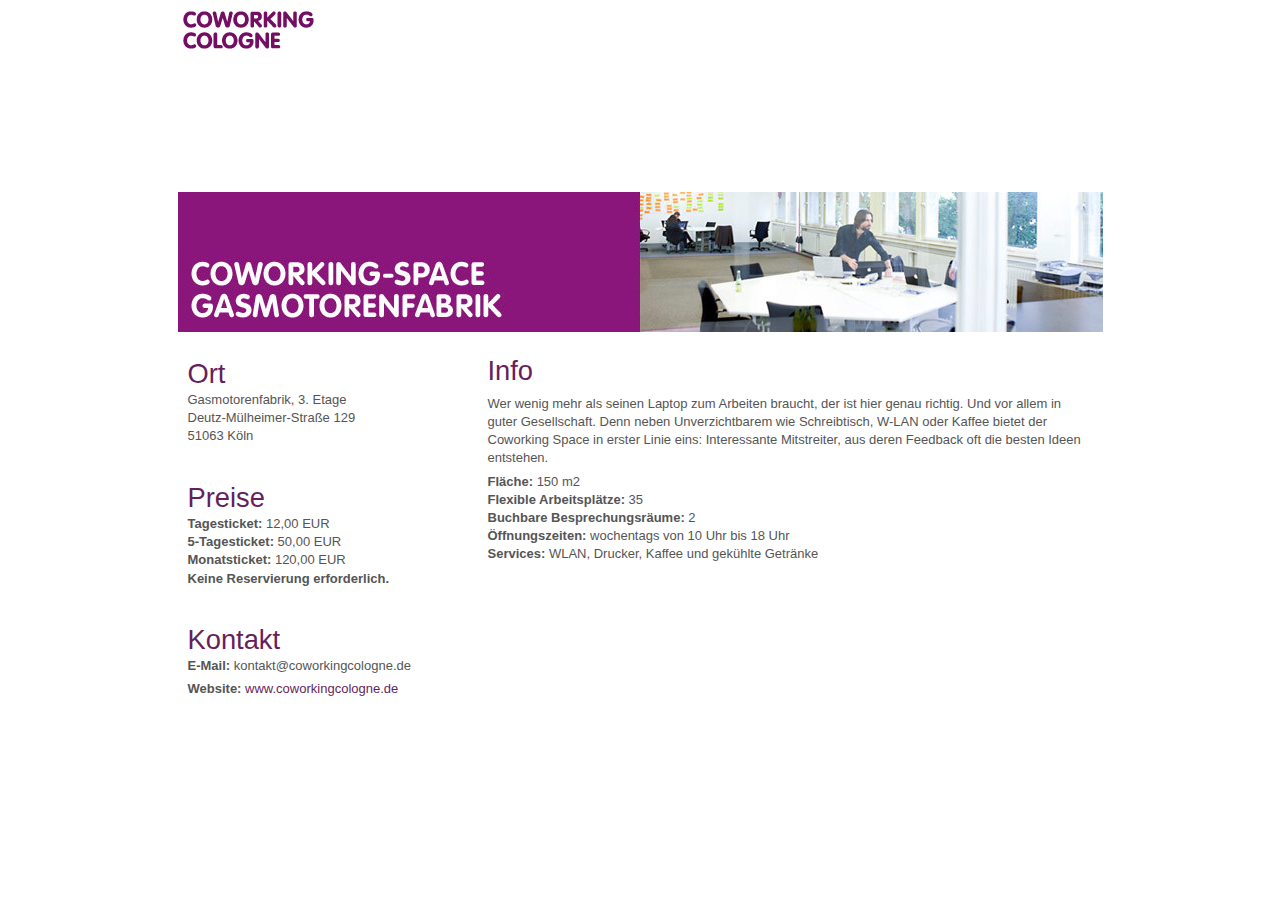
==== index.html @ 41ccdc4e "initial commit" ====
<!DOCTYPE html PUBLIC "-//W3C//DTD XHTML 1.0 Strict//EN" "http://www.w3.org/TR/xhtml1/DTD/xhtml1-strict.dtd">
<!-- saved from url=(0033)http://cowoco.heroku.com/spaces/3 -->
<html xmlns="http://www.w3.org/1999/xhtml" xml:lang="en" lang="en"><head><meta http-equiv="Content-Type" content="text/html; charset=UTF-8">
<script type="text/javascript"> 
//<![CDATA[
var notifierJsScheme = (("https:" == document.location.protocol) ? "https://" : "http://");
document.write(unescape("%3Cscript src='" + notifierJsScheme + "hoptoadapp.com/javascripts/notifier.js' type='text/javascript'%3E%3C/script%3E"));
//]]>
</script><script src="./Coworking Cologne_files/notifier.js" type="text/javascript"></script> 

<script type="text/javascript">
  Hoptoad.setKey('af58baa5f67f6d8120d88ee6abee8207');
  Hoptoad.setHost('hoptoadapp.com');
  Hoptoad.setEnvironment('production');
    Hoptoad.setErrorDefaults({
      url: "http://cowoco.heroku.com/spaces/3",
      component: "spaces",
      action: "show"
  });
</script>

	
	
	<title>Coworking Cologne</title>
	<link href="./Coworking Cologne_files/all.css" media="screen" rel="stylesheet" type="text/css">
<link href="./Coworking Cologne_files/coworking.css" media="screen" rel="stylesheet" type="text/css">
<link href="./Coworking Cologne_files/jquery-ui-1.8.13.custom.css" media="screen" rel="stylesheet" type="text/css">
<link href="./Coworking Cologne_files/jquery-ui-timepicker.css" media="screen" rel="stylesheet" type="text/css">
	<script src="./Coworking Cologne_files/jquery.min.js" type="text/javascript"></script>
  <script src="./Coworking Cologne_files/application.js" type="text/javascript"></script>
<script src="./Coworking Cologne_files/rails.js" type="text/javascript"></script>
  <meta name="csrf-param" content="authenticity_token">
<meta name="csrf-token" content="QKUw3+I+wUj3rTlMEPP+OzEPgztOsOxp4kJiRDCOV9s=">
  
</head>

<body>
  <div id="overall">
		<div id="header">
			<h1><img src="./Coworking Cologne_files/coworking_cologne.png" alt="Coworking Cologne" width="131" height="38"></h1>
			
			
						
			<div class="outermenu left">
			  <div class="outermenu right">
  			  <ul id="menu">
    				<li><a href="http://coworkingcologne.de/">Blog</a></li>
    				<li><a href="http://cowoco.heroku.com/spaces">Spaces</a></li>
    				<li><a href="http://cowoco.heroku.com/about">About</a></li>
    				<li class="last"><a href="http://cowoco.heroku.com/contact">Contact</a></li>
    				<br style="clear: both;">
    			</ul>
			  </div>
			</div>
		</div>


    <div id="contents">
   
      <div class="bckgrnd outer top"><div class="bckgrnd outer bottom">
<div id="contents" class="bckgrnd">
  <div class="content head"> 
    <img alt="Coworking-Space Gasmotorenfabrik" src="./Coworking Cologne_files/gmf_detail_header_neuer.jpg">		
  </div>
	<div class="sidebar left">
	  
	  <div class="teaserbox left">
			<h2>Ort</h2>
			<p>
			  </p><p>Gasmotorenfabrik, 3. Etage<br> Deutz-Mülheimer-Straße 129<br> 51063 Köln</p>
			<p></p>
			<br style="clear: both;">
		</div>
	  
	  
	  <div class="teaserbox left">
			<h2>Preise</h2>
			<p>
			  </p><ul>
<li><strong>Tagesticket:</strong> 12,00 EUR</li>
<li><strong>5-Tagesticket:</strong> 50,00 EUR</li>
<li><strong>Monatsticket:</strong> 120,00 EUR</li>
<li><strong>Keine Reservierung erforderlich.</strong></li>
</ul>
			<p></p>
			<br style="clear: both;">
		</div>
		
	  <div class="teaserbox left">
			<h2>Kontakt</h2>
			<p>
			  </p><p><strong>E-Mail:</strong> kontakt@coworkingcologne.de</p>
<p><strong>Website:</strong> <a href="http://www.coworkingcologne.de/">www.coworkingcologne.de</a></p>
			<p></p>
			<br style="clear: both;">
		</div>
			  
	  
	</div>
	
	
	
	
	<div id="maincontent">
	  <div class="teaserbox main">
	    <h2>Info</h2>
      <p>Wer wenig mehr als seinen Laptop zum Arbeiten braucht, der ist hier genau richtig. Und vor allem in guter Gesellschaft. Denn neben Unverzichtbarem wie Schreibtisch, W-LAN oder Kaffee bietet der Coworking Space in erster Linie eins: Interessante Mitstreiter, aus deren Feedback oft die besten Ideen entstehen.</p>
<ul>
<li><strong>Fläche:</strong> 150 m2</li>
<li><strong>Flexible Arbeitsplätze:</strong> 35</li>
<li><strong>Buchbare Besprechungsräume:</strong> 2</li>
<li><strong>Öffnungszeiten:</strong> wochentags von 10 Uhr bis 18 Uhr</li>
<li><strong>Services:</strong> WLAN, Drucker, Kaffee und gekühlte Getränke</li>
</ul>
    </div>
	</div>
	
	<br style="clear: both;">
</div>
</div></div> 
    
    </div>
    
    <div id="footer">
		</div>
	</div>



</body><link rel="stylesheet" type="text/css" href="data:text/css,"></html>
---- Coworking Cologne_files/all.css ----
<!DOCTYPE html>
<html>
<head>
  <title>The page you were looking for doesn't exist (404)</title>
  <style type="text/css">
    body { background-color: #fff; color: #666; text-align: center; font-family: arial, sans-serif; }
    div.dialog {
      width: 25em;
      padding: 0 4em;
      margin: 4em auto 0 auto;
      border: 1px solid #ccc;
      border-right-color: #999;
      border-bottom-color: #999;
    }
    h1 { font-size: 100%; color: #f00; line-height: 1.5em; }
  </style>
</head>

<body>
  <!-- This file lives in public/404.html -->
  <div class="dialog">
    <h1>The page you were looking for doesn't exist.</h1>
    <p>You may have mistyped the address or the page may have moved.</p>
  </div>
</body>
</html>
---- Coworking Cologne_files/coworking.css ----
body {
	font-family: Helvetica, sans-serif;
	background: url('/images/background.png') no-repeat fixed 100% 0%;
	color: #555;
}
#contents {
	font-size:13px
}

h1, h2, h3, #menu {
  font-family: 'VAG Rounded W01 Light', Helvetica, sans-serif;
}

#overall {
	width: 925px;
	margin: 10px auto;
}

#header img {
	margin-bottom: 10px;
	margin-left: 5px;
}

#header p.lead {
	margin-left: 5px;
	color: #55194a;
	font-size: 1.5em;
	width: 462px;
	font-weight: 200;
}

div.outermenu.left {
	margin-top: 65px;
	background: url('/images/menu_bg_left.png') no-repeat left;
	width: 925px;
	padding: 0 5px 0 0;
	margin-left: -2px;
}

div.outermenu.right {
	margin-top: 65px;
	background: url('/images/menu_bg_right.png') no-repeat right;
	width: 925px;
	padding: 0 0 0 5px;
}

ul#menu {
	background: url('/images/menu_bg_repeat.png') repeat-x;
	height: 41px;
	padding: 0 5px;
	width: 910px;
	margin-top: 0;
}

ul.contentmenu {
	background: #671e5d;
	height: 28px;
	padding: 0;
	width: 100%;
	font-size: 0.9em !important;
	margin-top: 0;
}

ul#menu li, ul.contentmenu li {
  font-family: 'VAG Rounded W01 Bold', Helvetica, sans-serif;
	display: inline;
	list-style-type: none;
	margin-right: 10px;
	float: left;
	position: relative;
}

ul#menu li.last {
	float: right;
	margin-right: 0;
}

ul#menu li a, ul.contentmenu li a {
	text-transform: uppercase;
	text-decoration: none !important;
	color: #fff !important;
	display: block;
	padding: 10px 12px 9px;
}

ul.contentmenu li a {
	padding: 6px 12px 5px;
}

ul#menu li span {
	display: block;
	position: absolute;
	top: 0;
	width: 100%;
	height: 37px;
}

ul#menu li span:hover {
	cursor: pointer;
}

ul#menu li a:hover, ul#menu li a.subhover, ul.contentmenu li a:hover {
	background-color: #55194a;
}

ul#menu ul {
	display: none;
	list-style: none;
    position: absolute;
    left: 0;
    top: 37px;
    background-color: #55194a;
    margin: 0;
    float: left;
    width: 195px;
	padding: 7px 0;
	z-index: 20;
}

ul#menu ul li {
	margin: 0;
	padding: 0;
	clear: both; 
    width: 170px;
}

ul#menu ul li a {
	padding: 4px 12px;
	font-size: 0.75em;
	width: 100%;
}

ul#menu ul li a:hover {
	background-color: #671e5d;
}

ul li.active a {
	color: #ccc !important;
}

.bckgrnd.outer.top {
	background: url('/images/contents_bg_top.png') no-repeat top left;
	padding-top: 4px;
	width: 931px;
	margin-left: -3px;
}

.bckgrnd.outer.bottom {
	background: url('/images/contents_bg_bottom.png') no-repeat bottom left;
	padding-bottom: 7px;
	width: 931px;
}

#contents.bckgrnd {
	background: url('/images/contents_bg_repeat.png') repeat-y;
	padding-bottom: 10px;
	width: 931px;
	padding-left: 3px;
}

#contents div.teaserbox.big {
	width: 445px;
	height: 260px;
	background: url('/images/teaserbox_bg_repeat.png') repeat-x;
	margin: 0 5px;
	padding: 2px 0 5px 0;
}

#contents .outerteaser.left {
	float: left;
	background: url('/images/teaserbox_bg_left.png') no-repeat top left;
	width: 455px;
}

#contents .outerteaser.right {
	background: url('/images/teaserbox_bg_right.png') no-repeat top right;
	width: 455px;
}

#contents div.outerteaser.rightfloat {
	margin-left: 11px;
}

#contents .teaserbox.inner {
	margin-left: -2px;
	width: 450px;
}

#contents p.meta {
	margin: 0 !important;
	position: relative;
	top: -30px;
	background-color: #671e5d;
	color: #fff;
	font-size: 0.9em;
	line-height: normal !important;
	/*opacity:0.5;
	filter:alpha(opacity=50);*/
}

#contents p.meta span.type {
	background-color: #55194a;
	padding: 5px 13px;
	display: block;
	float: left;
	text-transform: uppercase;
}
#contents p.meta span.type a, #contents p.meta span.type a:visited {
  color: #fff;
}

#contents p.meta span.date {
	padding: 5px 0;
	margin-left: 15px;
	display: block;
	float: left;
}

#contents .teaserbox h3 {
	color: #55194a;
	font-weight: normal;
	font-size: 1.3em;
}

#contents .teaserbox.big p {
	margin: 5px 10px;
	line-height: 1.5em;
}

#contents .teaserbox a.more {
	display: block;
	float: right;
	text-transform: uppercase;
	font-weight: bold;
	margin-right: 15px;
}

#contents .sidebar.left {
	width: 280px;
	float: left;
	margin-top: 10px;
}

#contents .teaserbox.left {
	width: 270px;
	margin-left: 10px;
	line-height: 1.4em;
	margin-top: 20px;
}
#contents .teaserbox.left p {
}
#contents .teaserbox.left a.more {
	margin-right: 0;
	margin-left: 15px;
}

#contents .teaserbox.left img {
	margin-top: 8px;
}

#contents .teaserbox h2, #contents .teaserbox.left h2 {
	color: #671e5d;
	font-weight: normal;
	font-size: 2.1em;
	margin: 0 0 8px 0;
	font-weight: lighter;
}

#contents .teaserbox table {
	width: 270px;
}

#contents .teaserbox table tr.topmarg td {
	padding-top: 10px;
}

#contents .teaserbox table td {
	text-align: right;
}

#contents .teaserbox table td.left {
	text-align: left;
	font-weight: bold;
}

#contents .teaserbox table td.left span.small {
	font-weight: normal;
}

#contents .teaserbox.main {
	margin-top: 10px;
}

#contents .teaserbox.main p {
	line-height: 1.4em;
}

#contents .teaserbox.main img {
	margin-left: 5px;
	margin-top: 10px;
}

#contents p {
	margin: 0 0 5px 0;
}

#contents a {
	color: #671e5d;
	text-decoration: none;
}

#contents a:hover {
	text-decoration: underline;
}

#maincontent {
	width: 595px;
	float: left;
	margin-left: 30px;
	margin-top: 10px;
}

#maincontent .infobox.small {
	background-color: #eaeaea;
	width: 290px;
	height: 90px;
	float: left;
	margin-bottom: 15px;
}

#maincontent .infobox.small.right {
	margin-left: 15px;
}

#maincontent .infobox.small h3 {
	float: left;
	margin: 0;
	padding: 0;
	font-size: 1em;
	color: #671e5d;
	margin: 10px 0 10px 15px;
}

#maincontent .infobox.small span {
	float: left;
	clear: left;
	color: #671e5d;
	margin: 0 0 2px 15px;
}

#maincontent .infobox.small img {
	float: right;
	margin-top: -55px;
}

#maincontent a.more.big {
	display: block;
	width: 575px;
	background: url('/images/arrow_down.png') no-repeat center #671e5d;
	color: #fff !important;
	clear: both;
	padding: 5px 10px;
	text-align: right;
	text-transform: uppercase;
	font-size: 0.9em;
}

#maincontent a.more.big:hover {
	text-decoration: none;
}

#footer {
	height: 100px;
	width: 925px;
	clear: both;
}


.contact_form {
  
}
label {
  display: block;
  font-weight: bold;
  margin-bottom: 5px;
}
.text_field {
  padding: 2px;
  width: 430px;
}
textarea.text_field {
  height:100px;
}

.edit .sidebar .text_field {
  width:260px;
}
.edit #maincontent .text_field {
  width:500px;
  height:360px;
}
.hidden{
	display: none;
}

.teaserbox ul {
  padding:0;
  margin:0;
}
ul li {
  list-style-type:none;
	line-height: 1.4em;
}
.about .information ul li {
  list-style-type:none;
  padding-bottom:12px;
}

.imprint {
  margin-top:40px;
}

.notice.ok {
  font-size:18px;
  font-weight:bold;
  color:#006633;
}


#contents .event h3, #contents .space h3 {
  margin: 5px 10px;
  font-size: 20px;
}

.field_with_errors input, .field_with_errors textarea {
  border: 1px solid red;
}

.cloud1 { font-size: 1.0em; }
.cloud2 { font-size: 1.2em; }
.cloud3 { font-size: 1.4em; }
.cloud4 { font-size: 1.6em; }
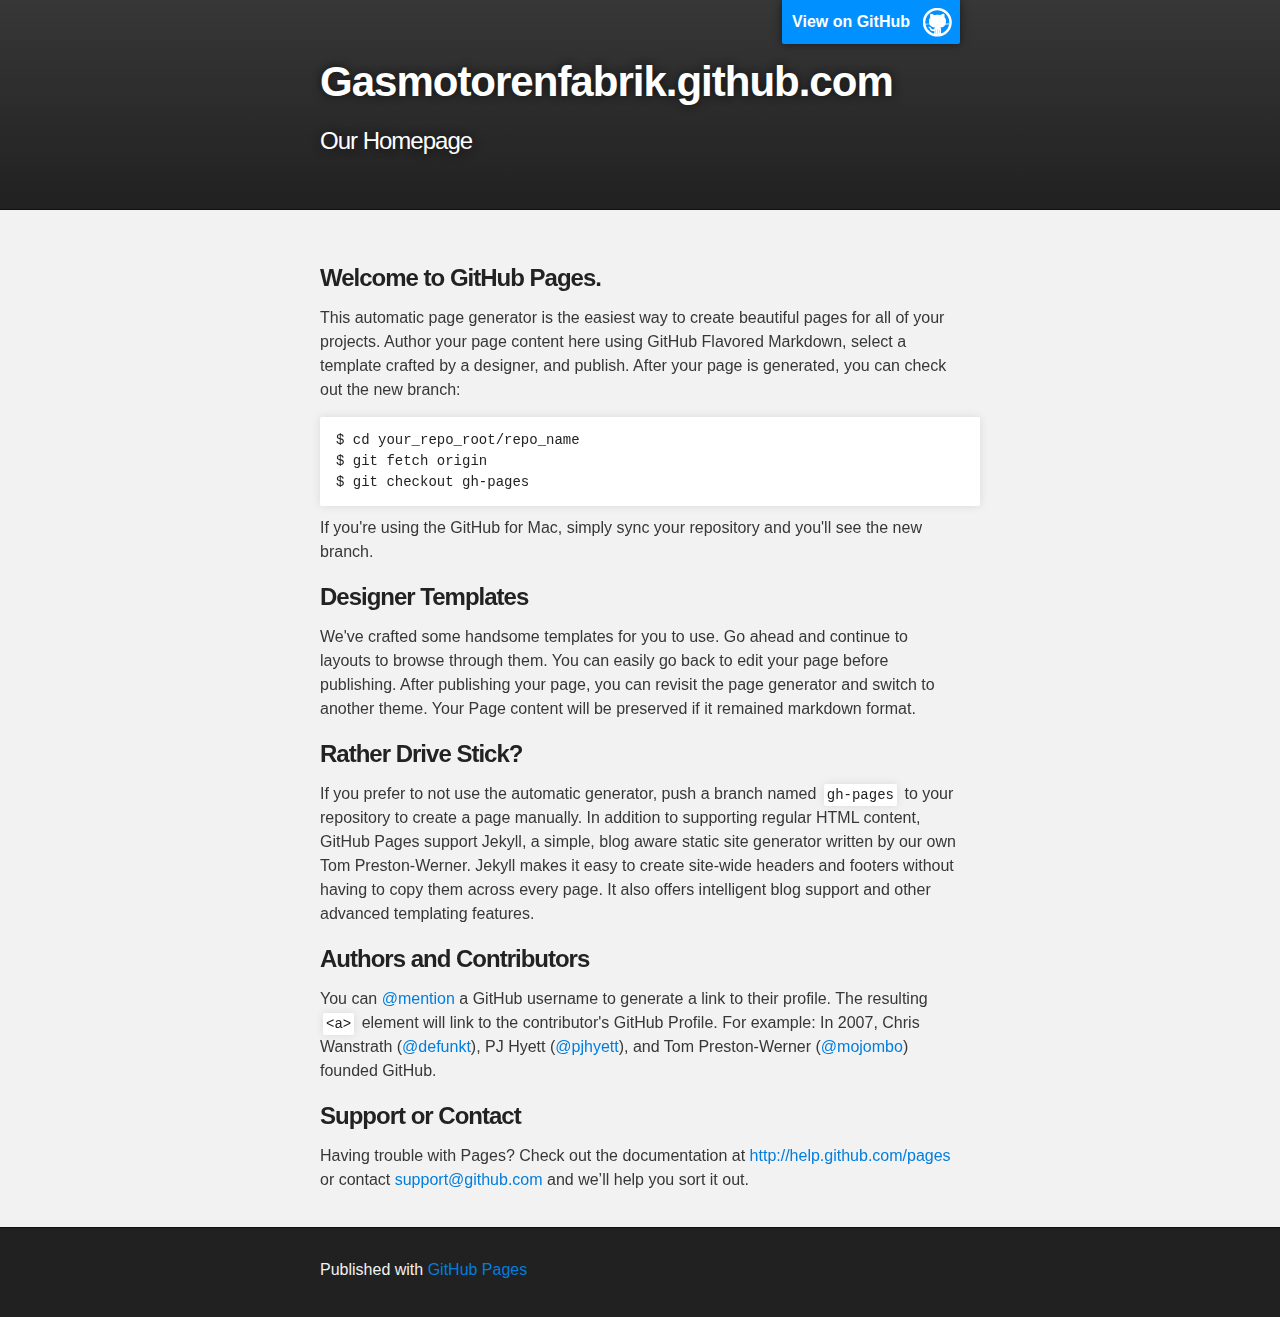
==== commit 456a28c5: "Replace master branch with page content via GitHub" ====
--- a/index.html
+++ b/index.html
@@ -1,130 +1,69 @@
-<!DOCTYPE html PUBLIC "-//W3C//DTD XHTML 1.0 Strict//EN" "http://www.w3.org/TR/xhtml1/DTD/xhtml1-strict.dtd">
-<!-- saved from url=(0033)http://cowoco.heroku.com/spaces/3 -->
-<html xmlns="http://www.w3.org/1999/xhtml" xml:lang="en" lang="en"><head><meta http-equiv="Content-Type" content="text/html; charset=UTF-8">
-<script type="text/javascript"> 
-//<![CDATA[
-var notifierJsScheme = (("https:" == document.location.protocol) ? "https://" : "http://");
-document.write(unescape("%3Cscript src='" + notifierJsScheme + "hoptoadapp.com/javascripts/notifier.js' type='text/javascript'%3E%3C/script%3E"));
-//]]>
-</script><script src="./Coworking Cologne_files/notifier.js" type="text/javascript"></script> 
+<!DOCTYPE html>
+<html>
 
-<script type="text/javascript">
-  Hoptoad.setKey('af58baa5f67f6d8120d88ee6abee8207');
-  Hoptoad.setHost('hoptoadapp.com');
-  Hoptoad.setEnvironment('production');
-    Hoptoad.setErrorDefaults({
-      url: "http://cowoco.heroku.com/spaces/3",
-      component: "spaces",
-      action: "show"
-  });
-</script>
+  <head>
+    <meta charset='utf-8' />
+    <meta http-equiv="X-UA-Compatible" content="chrome=1" />
+    <meta name="description" content="Gasmotorenfabrik.github.com : Our Homepage" />
 
-	
-	
-	<title>Coworking Cologne</title>
-	<link href="./Coworking Cologne_files/all.css" media="screen" rel="stylesheet" type="text/css">
-<link href="./Coworking Cologne_files/coworking.css" media="screen" rel="stylesheet" type="text/css">
-<link href="./Coworking Cologne_files/jquery-ui-1.8.13.custom.css" media="screen" rel="stylesheet" type="text/css">
-<link href="./Coworking Cologne_files/jquery-ui-timepicker.css" media="screen" rel="stylesheet" type="text/css">
-	<script src="./Coworking Cologne_files/jquery.min.js" type="text/javascript"></script>
-  <script src="./Coworking Cologne_files/application.js" type="text/javascript"></script>
-<script src="./Coworking Cologne_files/rails.js" type="text/javascript"></script>
-  <meta name="csrf-param" content="authenticity_token">
-<meta name="csrf-token" content="QKUw3+I+wUj3rTlMEPP+OzEPgztOsOxp4kJiRDCOV9s=">
-  
-</head>
+    <link rel="stylesheet" type="text/css" media="screen" href="stylesheets/stylesheet.css">
 
-<body>
-  <div id="overall">
-		<div id="header">
-			<h1><img src="./Coworking Cologne_files/coworking_cologne.png" alt="Coworking Cologne" width="131" height="38"></h1>
-			
-			
-						
-			<div class="outermenu left">
-			  <div class="outermenu right">
-  			  <ul id="menu">
-    				<li><a href="http://coworkingcologne.de/">Blog</a></li>
-    				<li><a href="http://cowoco.heroku.com/spaces">Spaces</a></li>
-    				<li><a href="http://cowoco.heroku.com/about">About</a></li>
-    				<li class="last"><a href="http://cowoco.heroku.com/contact">Contact</a></li>
-    				<br style="clear: both;">
-    			</ul>
-			  </div>
-			</div>
-		</div>
+    <title>Gasmotorenfabrik.github.com</title>
+  </head>
 
+  <body>
 
-    <div id="contents">
-   
-      <div class="bckgrnd outer top"><div class="bckgrnd outer bottom">
-<div id="contents" class="bckgrnd">
-  <div class="content head"> 
-    <img alt="Coworking-Space Gasmotorenfabrik" src="./Coworking Cologne_files/gmf_detail_header_neuer.jpg">		
-  </div>
-	<div class="sidebar left">
-	  
-	  <div class="teaserbox left">
-			<h2>Ort</h2>
-			<p>
-			  </p><p>Gasmotorenfabrik, 3. Etage<br> Deutz-Mülheimer-Straße 129<br> 51063 Köln</p>
-			<p></p>
-			<br style="clear: both;">
-		</div>
-	  
-	  
-	  <div class="teaserbox left">
-			<h2>Preise</h2>
-			<p>
-			  </p><ul>
-<li><strong>Tagesticket:</strong> 12,00 EUR</li>
-<li><strong>5-Tagesticket:</strong> 50,00 EUR</li>
-<li><strong>Monatsticket:</strong> 120,00 EUR</li>
-<li><strong>Keine Reservierung erforderlich.</strong></li>
-</ul>
-			<p></p>
-			<br style="clear: both;">
-		</div>
-		
-	  <div class="teaserbox left">
-			<h2>Kontakt</h2>
-			<p>
-			  </p><p><strong>E-Mail:</strong> kontakt@coworkingcologne.de</p>
-<p><strong>Website:</strong> <a href="http://www.coworkingcologne.de/">www.coworkingcologne.de</a></p>
-			<p></p>
-			<br style="clear: both;">
-		</div>
-			  
-	  
-	</div>
-	
-	
-	
-	
-	<div id="maincontent">
-	  <div class="teaserbox main">
-	    <h2>Info</h2>
-      <p>Wer wenig mehr als seinen Laptop zum Arbeiten braucht, der ist hier genau richtig. Und vor allem in guter Gesellschaft. Denn neben Unverzichtbarem wie Schreibtisch, W-LAN oder Kaffee bietet der Coworking Space in erster Linie eins: Interessante Mitstreiter, aus deren Feedback oft die besten Ideen entstehen.</p>
-<ul>
-<li><strong>Fläche:</strong> 150 m2</li>
-<li><strong>Flexible Arbeitsplätze:</strong> 35</li>
-<li><strong>Buchbare Besprechungsräume:</strong> 2</li>
-<li><strong>Öffnungszeiten:</strong> wochentags von 10 Uhr bis 18 Uhr</li>
-<li><strong>Services:</strong> WLAN, Drucker, Kaffee und gekühlte Getränke</li>
-</ul>
+    <!-- HEADER -->
+    <div id="header_wrap" class="outer">
+        <header class="inner">
+          <a id="forkme_banner" href="https://github.com/gasmotorenfabrik">View on GitHub</a>
+
+          <h1 id="project_title">Gasmotorenfabrik.github.com</h1>
+          <h2 id="project_tagline">Our Homepage</h2>
+
+        </header>
     </div>
-	</div>
-	
-	<br style="clear: both;">
-</div>
-</div></div> 
+
+    <!-- MAIN CONTENT -->
+    <div id="main_content_wrap" class="outer">
+      <section id="main_content" class="inner">
+        <h3>Welcome to GitHub Pages.</h3>
+
+<p>This automatic page generator is the easiest way to create beautiful pages for all of your projects. Author your page content here using GitHub Flavored Markdown, select a template crafted by a designer, and publish. After your page is generated, you can check out the new branch:</p>
+
+<pre><code>$ cd your_repo_root/repo_name
+$ git fetch origin
+$ git checkout gh-pages
+</code></pre>
+
+<p>If you're using the GitHub for Mac, simply sync your repository and you'll see the new branch.</p>
+
+<h3>Designer Templates</h3>
+
+<p>We've crafted some handsome templates for you to use. Go ahead and continue to layouts to browse through them. You can easily go back to edit your page before publishing. After publishing your page, you can revisit the page generator and switch to another theme. Your Page content will be preserved if it remained markdown format.</p>
+
+<h3>Rather Drive Stick?</h3>
+
+<p>If you prefer to not use the automatic generator, push a branch named <code>gh-pages</code> to your repository to create a page manually. In addition to supporting regular HTML content, GitHub Pages support Jekyll, a simple, blog aware static site generator written by our own Tom Preston-Werner. Jekyll makes it easy to create site-wide headers and footers without having to copy them across every page. It also offers intelligent blog support and other advanced templating features.</p>
+
+<h3>Authors and Contributors</h3>
+
+<p>You can <a href="https://github.com/blog/821" class="user-mention">@mention</a> a GitHub username to generate a link to their profile. The resulting <code>&lt;a&gt;</code> element will link to the contributor's GitHub Profile. For example: In 2007, Chris Wanstrath (<a href="https://github.com/defunkt" class="user-mention">@defunkt</a>), PJ Hyett (<a href="https://github.com/pjhyett" class="user-mention">@pjhyett</a>), and Tom Preston-Werner (<a href="https://github.com/mojombo" class="user-mention">@mojombo</a>) founded GitHub.</p>
+
+<h3>Support or Contact</h3>
+
+<p>Having trouble with Pages? Check out the documentation at <a href="http://help.github.com/pages">http://help.github.com/pages</a> or contact <a href="mailto:support@github.com">support@github.com</a> and we’ll help you sort it out.</p>
+      </section>
+    </div>
+
+    <!-- FOOTER  -->
+    <div id="footer_wrap" class="outer">
+      <footer class="inner">
+        <p>Published with <a href="http://pages.github.com">GitHub Pages</a></p>
+      </footer>
+    </div>
+
     
-    </div>
-    
-    <div id="footer">
-		</div>
-	</div>
 
-
-
-</body><link rel="stylesheet" type="text/css" href="data:text/css,"></html>+  </body>
+</html>
--- a/stylesheets/stylesheet.css
+++ b/stylesheets/stylesheet.css
@@ -0,0 +1,431 @@
+/*******************************************************************************
+Slate Theme for Github Pages
+by Jason Costello, @jsncostello
+*******************************************************************************/
+
+@import url(pygment_trac.css);
+
+/*******************************************************************************
+MeyerWeb Reset
+*******************************************************************************/
+
+html, body, div, span, applet, object, iframe,
+h1, h2, h3, h4, h5, h6, p, blockquote, pre,
+a, abbr, acronym, address, big, cite, code,
+del, dfn, em, img, ins, kbd, q, s, samp,
+small, strike, strong, sub, sup, tt, var,
+b, u, i, center,
+dl, dt, dd, ol, ul, li,
+fieldset, form, label, legend,
+table, caption, tbody, tfoot, thead, tr, th, td,
+article, aside, canvas, details, embed,
+figure, figcaption, footer, header, hgroup,
+menu, nav, output, ruby, section, summary,
+time, mark, audio, video {
+  margin: 0;
+  padding: 0;
+  border: 0;
+  font: inherit;
+  vertical-align: baseline;
+}
+
+/* HTML5 display-role reset for older browsers */
+article, aside, details, figcaption, figure,
+footer, header, hgroup, menu, nav, section {
+  display: block;
+}
+
+ol, ul {
+  list-style: none;
+}
+
+blockquote, q {
+}
+
+table {
+  border-collapse: collapse;
+  border-spacing: 0;
+}
+
+a:focus {
+  outline: none;
+}
+
+/*******************************************************************************
+Theme Styles
+*******************************************************************************/
+
+body {
+  box-sizing: border-box;
+  color:#373737;
+  background: #212121;
+  font-size: 16px;
+  font-family: 'Myriad Pro', Calibri, Helvetica, Arial, sans-serif;
+  line-height: 1.5;
+  -webkit-font-smoothing: antialiased;
+}
+
+h1, h2, h3, h4, h5, h6 {
+  margin: 10px 0;
+  font-weight: 700;
+  color:#222222;
+  font-family: 'Lucida Grande', 'Calibri', Helvetica, Arial, sans-serif;
+  letter-spacing: -1px;
+}
+
+h1 {
+  font-size: 36px;
+  font-weight: 700;
+}
+
+h2 {
+  padding-bottom: 10px;
+  font-size: 32px;
+  background: url('../images/bg_hr.png') repeat-x bottom;
+}
+
+h3 {
+  font-size: 24px;
+}
+
+h4 {
+  font-size: 21px;
+}
+
+h5 {
+  font-size: 18px;
+}
+
+h6 {
+  font-size: 16px;
+}
+
+p {
+  margin: 10px 0 15px 0;
+}
+
+footer p {
+  color: #f2f2f2;
+}
+
+a {
+  text-decoration: none;
+  color: #007edf;
+  text-shadow: none;
+
+  transition: color 0.5s ease;
+  transition: text-shadow 0.5s ease;
+  -webkit-transition: color 0.5s ease;
+  -webkit-transition: text-shadow 0.5s ease;
+  -moz-transition: color 0.5s ease;
+  -moz-transition: text-shadow 0.5s ease;
+  -o-transition: color 0.5s ease;
+  -o-transition: text-shadow 0.5s ease;
+  -ms-transition: color 0.5s ease;
+  -ms-transition: text-shadow 0.5s ease;
+}
+
+#main_content a:hover {
+  color: #0069ba;
+  text-shadow: #0090ff 0px 0px 2px;
+}
+
+footer a:hover {
+  color: #43adff;
+  text-shadow: #0090ff 0px 0px 2px;
+}
+
+em {
+  font-style: italic;
+}
+
+strong {
+  font-weight: bold;
+}
+
+img {
+  position: relative;
+  margin: 0 auto;
+  max-width: 739px;
+  padding: 5px;
+  margin: 10px 0 10px 0;
+  border: 1px solid #ebebeb;
+
+  box-shadow: 0 0 5px #ebebeb;
+  -webkit-box-shadow: 0 0 5px #ebebeb;
+  -moz-box-shadow: 0 0 5px #ebebeb;
+  -o-box-shadow: 0 0 5px #ebebeb;
+  -ms-box-shadow: 0 0 5px #ebebeb;
+}
+
+pre, code {
+  width: 100%;
+  color: #222;
+  background-color: #fff;
+
+  font-family: Monaco, "Bitstream Vera Sans Mono", "Lucida Console", Terminal, monospace;
+  font-size: 14px;
+
+  border-radius: 2px;
+  -moz-border-radius: 2px;
+  -webkit-border-radius: 2px;
+
+
+
+}
+
+pre {
+  width: 100%;
+  padding: 10px;
+  box-shadow: 0 0 10px rgba(0,0,0,.1);
+  overflow: auto;
+}
+
+code {
+  padding: 3px;
+  margin: 0 3px;
+  box-shadow: 0 0 10px rgba(0,0,0,.1);
+}
+
+pre code {
+  display: block;
+  box-shadow: none;
+}
+
+blockquote {
+  color: #666;
+  margin-bottom: 20px;
+  padding: 0 0 0 20px;
+  border-left: 3px solid #bbb;
+}
+
+ul, ol, dl {
+  margin-bottom: 15px
+}
+
+ul li {
+  list-style: inside;
+  padding-left: 20px;
+}
+
+ol li {
+  list-style: decimal inside;
+  padding-left: 20px;
+}
+
+dl dt {
+  font-weight: bold;
+}
+
+dl dd {
+  padding-left: 20px;
+  font-style: italic;
+}
+
+dl p {
+  padding-left: 20px;
+  font-style: italic;
+}
+
+hr {
+  height: 1px;
+  margin-bottom: 5px;
+  border: none;
+  background: url('../images/bg_hr.png') repeat-x center;
+}
+
+table {
+  border: 1px solid #373737;
+  margin-bottom: 20px;
+  text-align: left;
+ }
+
+th {
+  font-family: 'Lucida Grande', 'Helvetica Neue', Helvetica, Arial, sans-serif;
+  padding: 10px;
+  background: #373737;
+  color: #fff;
+ }
+
+td {
+  padding: 10px;
+  border: 1px solid #373737;
+ }
+
+form {
+  background: #f2f2f2;
+  padding: 20px;
+}
+
+img {
+  width: 100%;
+  max-width: 100%;
+}
+
+/*******************************************************************************
+Full-Width Styles
+*******************************************************************************/
+
+.outer {
+  width: 100%;
+}
+
+.inner {
+  position: relative;
+  max-width: 640px;
+  padding: 20px 10px;
+  margin: 0 auto;
+}
+
+#forkme_banner {
+  display: block;
+  position: absolute;
+  top:0;
+  right: 10px;
+  z-index: 10;
+  padding: 10px 50px 10px 10px;
+  color: #fff;
+  background: url('../images/blacktocat.png') #0090ff no-repeat 95% 50%;
+  font-weight: 700;
+  box-shadow: 0 0 10px rgba(0,0,0,.5);
+  border-bottom-left-radius: 2px;
+  border-bottom-right-radius: 2px;
+}
+
+#header_wrap {
+  background: #212121;
+  background: -moz-linear-gradient(top, #373737, #212121);
+  background: -webkit-linear-gradient(top, #373737, #212121);
+  background: -ms-linear-gradient(top, #373737, #212121);
+  background: -o-linear-gradient(top, #373737, #212121);
+  background: linear-gradient(top, #373737, #212121);
+}
+
+#header_wrap .inner {
+  padding: 50px 10px 30px 10px;
+}
+
+#project_title {
+  margin: 0;
+  color: #fff;
+  font-size: 42px;
+  font-weight: 700;
+  text-shadow: #111 0px 0px 10px;
+}
+
+#project_tagline {
+  color: #fff;
+  font-size: 24px;
+  font-weight: 300;
+  background: none;
+  text-shadow: #111 0px 0px 10px;
+}
+
+#downloads {
+  position: absolute;
+  width: 210px;
+  z-index: 10;
+  bottom: -40px;
+  right: 0;
+  height: 70px;
+  background: url('../images/icon_download.png') no-repeat 0% 90%;
+}
+
+.zip_download_link {
+  display: block;
+  float: right;
+  width: 90px;
+  height:70px;
+  text-indent: -5000px;
+  overflow: hidden;
+  background: url(../images/sprite_download.png) no-repeat bottom left;
+}
+
+.tar_download_link {
+  display: block;
+  float: right;
+  width: 90px;
+  height:70px;
+  text-indent: -5000px;
+  overflow: hidden;
+  background: url(../images/sprite_download.png) no-repeat bottom right;
+  margin-left: 10px;
+}
+
+.zip_download_link:hover {
+  background: url(../images/sprite_download.png) no-repeat top left;
+}
+
+.tar_download_link:hover {
+  background: url(../images/sprite_download.png) no-repeat top right;
+}
+
+#main_content_wrap {
+  background: #f2f2f2;
+  border-top: 1px solid #111;
+  border-bottom: 1px solid #111;
+}
+
+#main_content {
+  padding-top: 40px;
+}
+
+#footer_wrap {
+  background: #212121;
+}
+
+
+
+/*******************************************************************************
+Small Device Styles
+*******************************************************************************/
+
+@media screen and (max-width: 480px) {
+  body {
+    font-size:14px;
+  }
+
+  #downloads {
+    display: none;
+  }
+
+  .inner {
+    min-width: 320px;
+    max-width: 480px;
+  }
+
+  #project_title {
+  font-size: 32px;
+  }
+
+  h1 {
+    font-size: 28px;
+  }
+
+  h2 {
+    font-size: 24px;
+  }
+
+  h3 {
+    font-size: 21px;
+  }
+
+  h4 {
+    font-size: 18px;
+  }
+
+  h5 {
+    font-size: 14px;
+  }
+
+  h6 {
+    font-size: 12px;
+  }
+
+  code, pre {
+    min-width: 320px;
+    max-width: 480px;
+    font-size: 11px;
+  }
+
+}
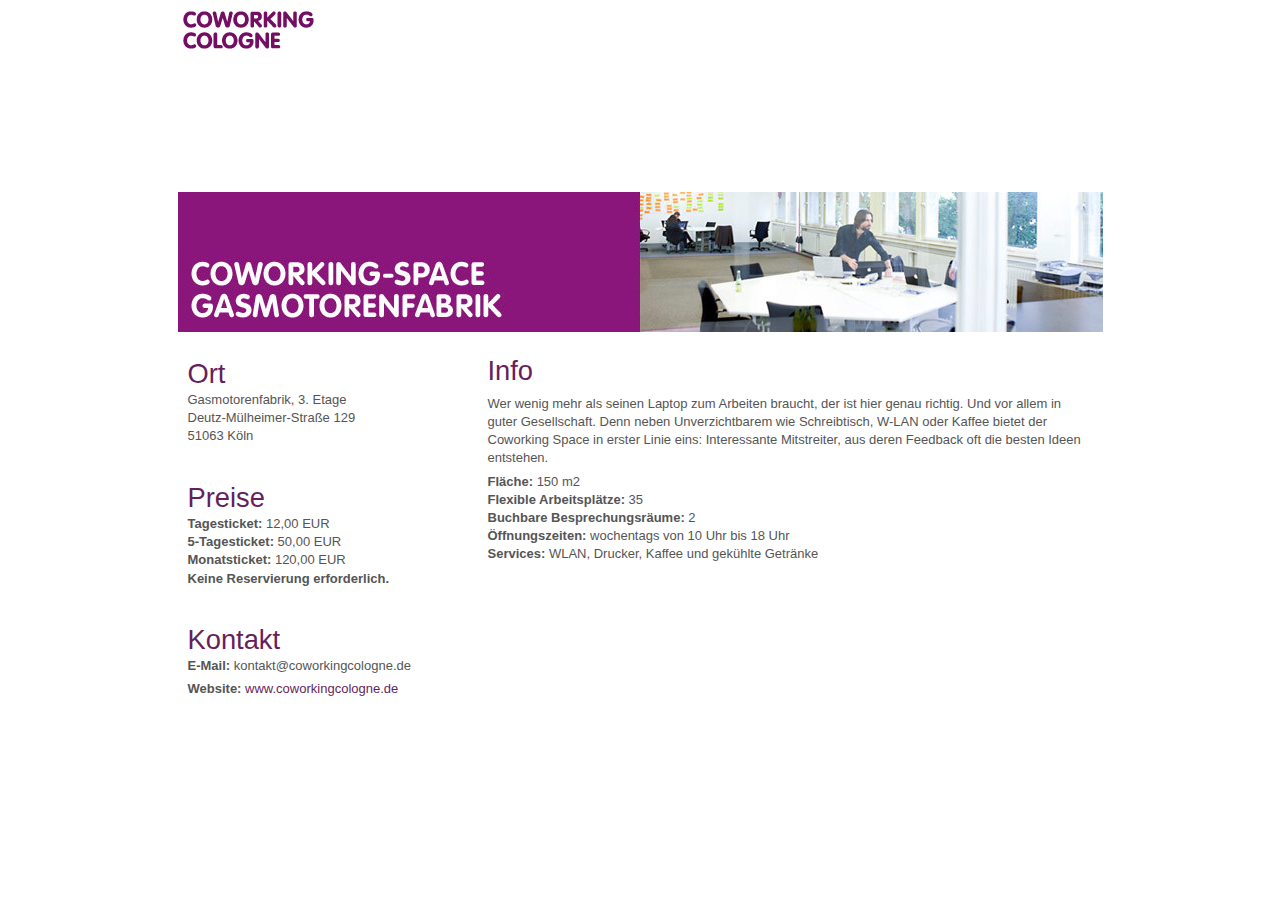
==== commit c3b37138: "initial commit" ====
--- a/index.html
+++ b/index.html
@@ -1,69 +1,130 @@
-<!DOCTYPE html>
-<html>
+<!DOCTYPE html PUBLIC "-//W3C//DTD XHTML 1.0 Strict//EN" "http://www.w3.org/TR/xhtml1/DTD/xhtml1-strict.dtd">
+<!-- saved from url=(0033)http://cowoco.heroku.com/spaces/3 -->
+<html xmlns="http://www.w3.org/1999/xhtml" xml:lang="en" lang="en"><head><meta http-equiv="Content-Type" content="text/html; charset=UTF-8">
+<script type="text/javascript"> 
+//<![CDATA[
+var notifierJsScheme = (("https:" == document.location.protocol) ? "https://" : "http://");
+document.write(unescape("%3Cscript src='" + notifierJsScheme + "hoptoadapp.com/javascripts/notifier.js' type='text/javascript'%3E%3C/script%3E"));
+//]]>
+</script><script src="./Coworking Cologne_files/notifier.js" type="text/javascript"></script> 
 
-  <head>
-    <meta charset='utf-8' />
-    <meta http-equiv="X-UA-Compatible" content="chrome=1" />
-    <meta name="description" content="Gasmotorenfabrik.github.com : Our Homepage" />
+<script type="text/javascript">
+  Hoptoad.setKey('af58baa5f67f6d8120d88ee6abee8207');
+  Hoptoad.setHost('hoptoadapp.com');
+  Hoptoad.setEnvironment('production');
+    Hoptoad.setErrorDefaults({
+      url: "http://cowoco.heroku.com/spaces/3",
+      component: "spaces",
+      action: "show"
+  });
+</script>
 
-    <link rel="stylesheet" type="text/css" media="screen" href="stylesheets/stylesheet.css">
+	
+	
+	<title>Coworking Cologne</title>
+	<link href="./Coworking Cologne_files/all.css" media="screen" rel="stylesheet" type="text/css">
+<link href="./Coworking Cologne_files/coworking.css" media="screen" rel="stylesheet" type="text/css">
+<link href="./Coworking Cologne_files/jquery-ui-1.8.13.custom.css" media="screen" rel="stylesheet" type="text/css">
+<link href="./Coworking Cologne_files/jquery-ui-timepicker.css" media="screen" rel="stylesheet" type="text/css">
+	<script src="./Coworking Cologne_files/jquery.min.js" type="text/javascript"></script>
+  <script src="./Coworking Cologne_files/application.js" type="text/javascript"></script>
+<script src="./Coworking Cologne_files/rails.js" type="text/javascript"></script>
+  <meta name="csrf-param" content="authenticity_token">
+<meta name="csrf-token" content="QKUw3+I+wUj3rTlMEPP+OzEPgztOsOxp4kJiRDCOV9s=">
+  
+</head>
 
-    <title>Gasmotorenfabrik.github.com</title>
-  </head>
+<body>
+  <div id="overall">
+		<div id="header">
+			<h1><img src="./Coworking Cologne_files/coworking_cologne.png" alt="Coworking Cologne" width="131" height="38"></h1>
+			
+			
+						
+			<div class="outermenu left">
+			  <div class="outermenu right">
+  			  <ul id="menu">
+    				<li><a href="http://coworkingcologne.de/">Blog</a></li>
+    				<li><a href="http://cowoco.heroku.com/spaces">Spaces</a></li>
+    				<li><a href="http://cowoco.heroku.com/about">About</a></li>
+    				<li class="last"><a href="http://cowoco.heroku.com/contact">Contact</a></li>
+    				<br style="clear: both;">
+    			</ul>
+			  </div>
+			</div>
+		</div>
 
-  <body>
 
-    <!-- HEADER -->
-    <div id="header_wrap" class="outer">
-        <header class="inner">
-          <a id="forkme_banner" href="https://github.com/gasmotorenfabrik">View on GitHub</a>
+    <div id="contents">
+   
+      <div class="bckgrnd outer top"><div class="bckgrnd outer bottom">
+<div id="contents" class="bckgrnd">
+  <div class="content head"> 
+    <img alt="Coworking-Space Gasmotorenfabrik" src="./Coworking Cologne_files/gmf_detail_header_neuer.jpg">		
+  </div>
+	<div class="sidebar left">
+	  
+	  <div class="teaserbox left">
+			<h2>Ort</h2>
+			<p>
+			  </p><p>Gasmotorenfabrik, 3. Etage<br> Deutz-Mülheimer-Straße 129<br> 51063 Köln</p>
+			<p></p>
+			<br style="clear: both;">
+		</div>
+	  
+	  
+	  <div class="teaserbox left">
+			<h2>Preise</h2>
+			<p>
+			  </p><ul>
+<li><strong>Tagesticket:</strong> 12,00 EUR</li>
+<li><strong>5-Tagesticket:</strong> 50,00 EUR</li>
+<li><strong>Monatsticket:</strong> 120,00 EUR</li>
+<li><strong>Keine Reservierung erforderlich.</strong></li>
+</ul>
+			<p></p>
+			<br style="clear: both;">
+		</div>
+		
+	  <div class="teaserbox left">
+			<h2>Kontakt</h2>
+			<p>
+			  </p><p><strong>E-Mail:</strong> kontakt@coworkingcologne.de</p>
+<p><strong>Website:</strong> <a href="http://www.coworkingcologne.de/">www.coworkingcologne.de</a></p>
+			<p></p>
+			<br style="clear: both;">
+		</div>
+			  
+	  
+	</div>
+	
+	
+	
+	
+	<div id="maincontent">
+	  <div class="teaserbox main">
+	    <h2>Info</h2>
+      <p>Wer wenig mehr als seinen Laptop zum Arbeiten braucht, der ist hier genau richtig. Und vor allem in guter Gesellschaft. Denn neben Unverzichtbarem wie Schreibtisch, W-LAN oder Kaffee bietet der Coworking Space in erster Linie eins: Interessante Mitstreiter, aus deren Feedback oft die besten Ideen entstehen.</p>
+<ul>
+<li><strong>Fläche:</strong> 150 m2</li>
+<li><strong>Flexible Arbeitsplätze:</strong> 35</li>
+<li><strong>Buchbare Besprechungsräume:</strong> 2</li>
+<li><strong>Öffnungszeiten:</strong> wochentags von 10 Uhr bis 18 Uhr</li>
+<li><strong>Services:</strong> WLAN, Drucker, Kaffee und gekühlte Getränke</li>
+</ul>
+    </div>
+	</div>
+	
+	<br style="clear: both;">
+</div>
+</div></div> 
+    
+    </div>
+    
+    <div id="footer">
+		</div>
+	</div>
 
-          <h1 id="project_title">Gasmotorenfabrik.github.com</h1>
-          <h2 id="project_tagline">Our Homepage</h2>
 
-        </header>
-    </div>
 
-    <!-- MAIN CONTENT -->
-    <div id="main_content_wrap" class="outer">
-      <section id="main_content" class="inner">
-        <h3>Welcome to GitHub Pages.</h3>
-
-<p>This automatic page generator is the easiest way to create beautiful pages for all of your projects. Author your page content here using GitHub Flavored Markdown, select a template crafted by a designer, and publish. After your page is generated, you can check out the new branch:</p>
-
-<pre><code>$ cd your_repo_root/repo_name
-$ git fetch origin
-$ git checkout gh-pages
-</code></pre>
-
-<p>If you're using the GitHub for Mac, simply sync your repository and you'll see the new branch.</p>
-
-<h3>Designer Templates</h3>
-
-<p>We've crafted some handsome templates for you to use. Go ahead and continue to layouts to browse through them. You can easily go back to edit your page before publishing. After publishing your page, you can revisit the page generator and switch to another theme. Your Page content will be preserved if it remained markdown format.</p>
-
-<h3>Rather Drive Stick?</h3>
-
-<p>If you prefer to not use the automatic generator, push a branch named <code>gh-pages</code> to your repository to create a page manually. In addition to supporting regular HTML content, GitHub Pages support Jekyll, a simple, blog aware static site generator written by our own Tom Preston-Werner. Jekyll makes it easy to create site-wide headers and footers without having to copy them across every page. It also offers intelligent blog support and other advanced templating features.</p>
-
-<h3>Authors and Contributors</h3>
-
-<p>You can <a href="https://github.com/blog/821" class="user-mention">@mention</a> a GitHub username to generate a link to their profile. The resulting <code>&lt;a&gt;</code> element will link to the contributor's GitHub Profile. For example: In 2007, Chris Wanstrath (<a href="https://github.com/defunkt" class="user-mention">@defunkt</a>), PJ Hyett (<a href="https://github.com/pjhyett" class="user-mention">@pjhyett</a>), and Tom Preston-Werner (<a href="https://github.com/mojombo" class="user-mention">@mojombo</a>) founded GitHub.</p>
-
-<h3>Support or Contact</h3>
-
-<p>Having trouble with Pages? Check out the documentation at <a href="http://help.github.com/pages">http://help.github.com/pages</a> or contact <a href="mailto:support@github.com">support@github.com</a> and we’ll help you sort it out.</p>
-      </section>
-    </div>
-
-    <!-- FOOTER  -->
-    <div id="footer_wrap" class="outer">
-      <footer class="inner">
-        <p>Published with <a href="http://pages.github.com">GitHub Pages</a></p>
-      </footer>
-    </div>
-
-    
-
-  </body>
-</html>
+</body><link rel="stylesheet" type="text/css" href="data:text/css,"></html>--- a/Coworking Cologne_files/all.css
+++ b/Coworking Cologne_files/all.css
@@ -0,0 +1,26 @@
+<!DOCTYPE html>
+<html>
+<head>
+  <title>The page you were looking for doesn't exist (404)</title>
+  <style type="text/css">
+    body { background-color: #fff; color: #666; text-align: center; font-family: arial, sans-serif; }
+    div.dialog {
+      width: 25em;
+      padding: 0 4em;
+      margin: 4em auto 0 auto;
+      border: 1px solid #ccc;
+      border-right-color: #999;
+      border-bottom-color: #999;
+    }
+    h1 { font-size: 100%; color: #f00; line-height: 1.5em; }
+  </style>
+</head>
+
+<body>
+  <!-- This file lives in public/404.html -->
+  <div class="dialog">
+    <h1>The page you were looking for doesn't exist.</h1>
+    <p>You may have mistyped the address or the page may have moved.</p>
+  </div>
+</body>
+</html>
--- a/Coworking Cologne_files/coworking.css
+++ b/Coworking Cologne_files/coworking.css
@@ -0,0 +1,443 @@
+body {
+	font-family: Helvetica, sans-serif;
+	background: url('/images/background.png') no-repeat fixed 100% 0%;
+	color: #555;
+}
+#contents {
+	font-size:13px
+}
+
+h1, h2, h3, #menu {
+  font-family: 'VAG Rounded W01 Light', Helvetica, sans-serif;
+}
+
+#overall {
+	width: 925px;
+	margin: 10px auto;
+}
+
+#header img {
+	margin-bottom: 10px;
+	margin-left: 5px;
+}
+
+#header p.lead {
+	margin-left: 5px;
+	color: #55194a;
+	font-size: 1.5em;
+	width: 462px;
+	font-weight: 200;
+}
+
+div.outermenu.left {
+	margin-top: 65px;
+	background: url('/images/menu_bg_left.png') no-repeat left;
+	width: 925px;
+	padding: 0 5px 0 0;
+	margin-left: -2px;
+}
+
+div.outermenu.right {
+	margin-top: 65px;
+	background: url('/images/menu_bg_right.png') no-repeat right;
+	width: 925px;
+	padding: 0 0 0 5px;
+}
+
+ul#menu {
+	background: url('/images/menu_bg_repeat.png') repeat-x;
+	height: 41px;
+	padding: 0 5px;
+	width: 910px;
+	margin-top: 0;
+}
+
+ul.contentmenu {
+	background: #671e5d;
+	height: 28px;
+	padding: 0;
+	width: 100%;
+	font-size: 0.9em !important;
+	margin-top: 0;
+}
+
+ul#menu li, ul.contentmenu li {
+  font-family: 'VAG Rounded W01 Bold', Helvetica, sans-serif;
+	display: inline;
+	list-style-type: none;
+	margin-right: 10px;
+	float: left;
+	position: relative;
+}
+
+ul#menu li.last {
+	float: right;
+	margin-right: 0;
+}
+
+ul#menu li a, ul.contentmenu li a {
+	text-transform: uppercase;
+	text-decoration: none !important;
+	color: #fff !important;
+	display: block;
+	padding: 10px 12px 9px;
+}
+
+ul.contentmenu li a {
+	padding: 6px 12px 5px;
+}
+
+ul#menu li span {
+	display: block;
+	position: absolute;
+	top: 0;
+	width: 100%;
+	height: 37px;
+}
+
+ul#menu li span:hover {
+	cursor: pointer;
+}
+
+ul#menu li a:hover, ul#menu li a.subhover, ul.contentmenu li a:hover {
+	background-color: #55194a;
+}
+
+ul#menu ul {
+	display: none;
+	list-style: none;
+    position: absolute;
+    left: 0;
+    top: 37px;
+    background-color: #55194a;
+    margin: 0;
+    float: left;
+    width: 195px;
+	padding: 7px 0;
+	z-index: 20;
+}
+
+ul#menu ul li {
+	margin: 0;
+	padding: 0;
+	clear: both; 
+    width: 170px;
+}
+
+ul#menu ul li a {
+	padding: 4px 12px;
+	font-size: 0.75em;
+	width: 100%;
+}
+
+ul#menu ul li a:hover {
+	background-color: #671e5d;
+}
+
+ul li.active a {
+	color: #ccc !important;
+}
+
+.bckgrnd.outer.top {
+	background: url('/images/contents_bg_top.png') no-repeat top left;
+	padding-top: 4px;
+	width: 931px;
+	margin-left: -3px;
+}
+
+.bckgrnd.outer.bottom {
+	background: url('/images/contents_bg_bottom.png') no-repeat bottom left;
+	padding-bottom: 7px;
+	width: 931px;
+}
+
+#contents.bckgrnd {
+	background: url('/images/contents_bg_repeat.png') repeat-y;
+	padding-bottom: 10px;
+	width: 931px;
+	padding-left: 3px;
+}
+
+#contents div.teaserbox.big {
+	width: 445px;
+	height: 260px;
+	background: url('/images/teaserbox_bg_repeat.png') repeat-x;
+	margin: 0 5px;
+	padding: 2px 0 5px 0;
+}
+
+#contents .outerteaser.left {
+	float: left;
+	background: url('/images/teaserbox_bg_left.png') no-repeat top left;
+	width: 455px;
+}
+
+#contents .outerteaser.right {
+	background: url('/images/teaserbox_bg_right.png') no-repeat top right;
+	width: 455px;
+}
+
+#contents div.outerteaser.rightfloat {
+	margin-left: 11px;
+}
+
+#contents .teaserbox.inner {
+	margin-left: -2px;
+	width: 450px;
+}
+
+#contents p.meta {
+	margin: 0 !important;
+	position: relative;
+	top: -30px;
+	background-color: #671e5d;
+	color: #fff;
+	font-size: 0.9em;
+	line-height: normal !important;
+	/*opacity:0.5;
+	filter:alpha(opacity=50);*/
+}
+
+#contents p.meta span.type {
+	background-color: #55194a;
+	padding: 5px 13px;
+	display: block;
+	float: left;
+	text-transform: uppercase;
+}
+#contents p.meta span.type a, #contents p.meta span.type a:visited {
+  color: #fff;
+}
+
+#contents p.meta span.date {
+	padding: 5px 0;
+	margin-left: 15px;
+	display: block;
+	float: left;
+}
+
+#contents .teaserbox h3 {
+	color: #55194a;
+	font-weight: normal;
+	font-size: 1.3em;
+}
+
+#contents .teaserbox.big p {
+	margin: 5px 10px;
+	line-height: 1.5em;
+}
+
+#contents .teaserbox a.more {
+	display: block;
+	float: right;
+	text-transform: uppercase;
+	font-weight: bold;
+	margin-right: 15px;
+}
+
+#contents .sidebar.left {
+	width: 280px;
+	float: left;
+	margin-top: 10px;
+}
+
+#contents .teaserbox.left {
+	width: 270px;
+	margin-left: 10px;
+	line-height: 1.4em;
+	margin-top: 20px;
+}
+#contents .teaserbox.left p {
+}
+#contents .teaserbox.left a.more {
+	margin-right: 0;
+	margin-left: 15px;
+}
+
+#contents .teaserbox.left img {
+	margin-top: 8px;
+}
+
+#contents .teaserbox h2, #contents .teaserbox.left h2 {
+	color: #671e5d;
+	font-weight: normal;
+	font-size: 2.1em;
+	margin: 0 0 8px 0;
+	font-weight: lighter;
+}
+
+#contents .teaserbox table {
+	width: 270px;
+}
+
+#contents .teaserbox table tr.topmarg td {
+	padding-top: 10px;
+}
+
+#contents .teaserbox table td {
+	text-align: right;
+}
+
+#contents .teaserbox table td.left {
+	text-align: left;
+	font-weight: bold;
+}
+
+#contents .teaserbox table td.left span.small {
+	font-weight: normal;
+}
+
+#contents .teaserbox.main {
+	margin-top: 10px;
+}
+
+#contents .teaserbox.main p {
+	line-height: 1.4em;
+}
+
+#contents .teaserbox.main img {
+	margin-left: 5px;
+	margin-top: 10px;
+}
+
+#contents p {
+	margin: 0 0 5px 0;
+}
+
+#contents a {
+	color: #671e5d;
+	text-decoration: none;
+}
+
+#contents a:hover {
+	text-decoration: underline;
+}
+
+#maincontent {
+	width: 595px;
+	float: left;
+	margin-left: 30px;
+	margin-top: 10px;
+}
+
+#maincontent .infobox.small {
+	background-color: #eaeaea;
+	width: 290px;
+	height: 90px;
+	float: left;
+	margin-bottom: 15px;
+}
+
+#maincontent .infobox.small.right {
+	margin-left: 15px;
+}
+
+#maincontent .infobox.small h3 {
+	float: left;
+	margin: 0;
+	padding: 0;
+	font-size: 1em;
+	color: #671e5d;
+	margin: 10px 0 10px 15px;
+}
+
+#maincontent .infobox.small span {
+	float: left;
+	clear: left;
+	color: #671e5d;
+	margin: 0 0 2px 15px;
+}
+
+#maincontent .infobox.small img {
+	float: right;
+	margin-top: -55px;
+}
+
+#maincontent a.more.big {
+	display: block;
+	width: 575px;
+	background: url('/images/arrow_down.png') no-repeat center #671e5d;
+	color: #fff !important;
+	clear: both;
+	padding: 5px 10px;
+	text-align: right;
+	text-transform: uppercase;
+	font-size: 0.9em;
+}
+
+#maincontent a.more.big:hover {
+	text-decoration: none;
+}
+
+#footer {
+	height: 100px;
+	width: 925px;
+	clear: both;
+}
+
+
+.contact_form {
+  
+}
+label {
+  display: block;
+  font-weight: bold;
+  margin-bottom: 5px;
+}
+.text_field {
+  padding: 2px;
+  width: 430px;
+}
+textarea.text_field {
+  height:100px;
+}
+
+.edit .sidebar .text_field {
+  width:260px;
+}
+.edit #maincontent .text_field {
+  width:500px;
+  height:360px;
+}
+.hidden{
+	display: none;
+}
+
+.teaserbox ul {
+  padding:0;
+  margin:0;
+}
+ul li {
+  list-style-type:none;
+	line-height: 1.4em;
+}
+.about .information ul li {
+  list-style-type:none;
+  padding-bottom:12px;
+}
+
+.imprint {
+  margin-top:40px;
+}
+
+.notice.ok {
+  font-size:18px;
+  font-weight:bold;
+  color:#006633;
+}
+
+
+#contents .event h3, #contents .space h3 {
+  margin: 5px 10px;
+  font-size: 20px;
+}
+
+.field_with_errors input, .field_with_errors textarea {
+  border: 1px solid red;
+}
+
+.cloud1 { font-size: 1.0em; }
+.cloud2 { font-size: 1.2em; }
+.cloud3 { font-size: 1.4em; }
+.cloud4 { font-size: 1.6em; }
+
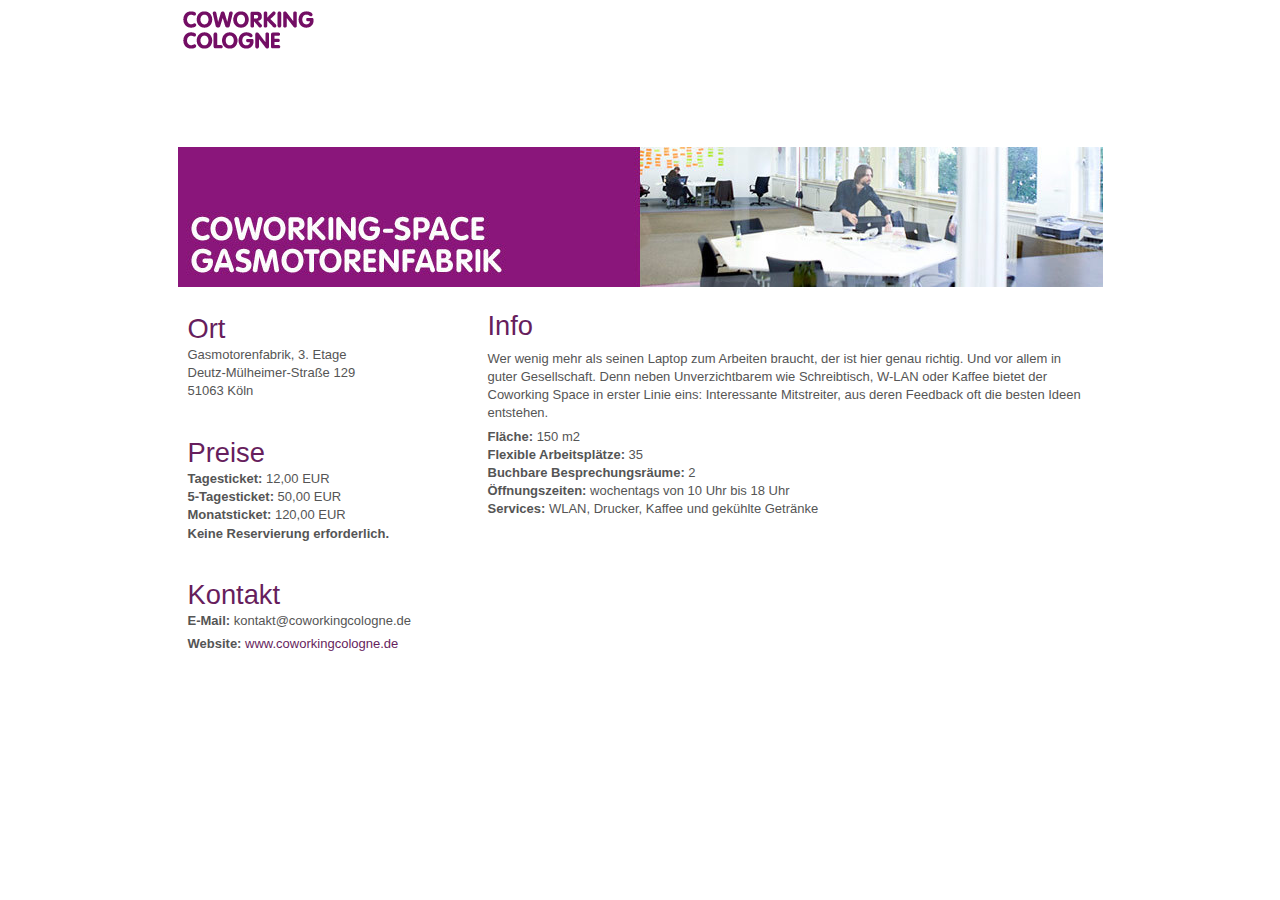
==== commit 9f052b87: "small modifications" ====
--- a/index.html
+++ b/index.html
@@ -6,7 +6,7 @@
 var notifierJsScheme = (("https:" == document.location.protocol) ? "https://" : "http://");
 document.write(unescape("%3Cscript src='" + notifierJsScheme + "hoptoadapp.com/javascripts/notifier.js' type='text/javascript'%3E%3C/script%3E"));
 //]]>
-</script><script src="./Coworking Cologne_files/notifier.js" type="text/javascript"></script> 
+</script><script src="notifier.js" type="text/javascript"></script> 
 
 <script type="text/javascript">
   Hoptoad.setKey('af58baa5f67f6d8120d88ee6abee8207');
@@ -22,13 +22,13 @@
 	
 	
 	<title>Coworking Cologne</title>
-	<link href="./Coworking Cologne_files/all.css" media="screen" rel="stylesheet" type="text/css">
-<link href="./Coworking Cologne_files/coworking.css" media="screen" rel="stylesheet" type="text/css">
-<link href="./Coworking Cologne_files/jquery-ui-1.8.13.custom.css" media="screen" rel="stylesheet" type="text/css">
-<link href="./Coworking Cologne_files/jquery-ui-timepicker.css" media="screen" rel="stylesheet" type="text/css">
-	<script src="./Coworking Cologne_files/jquery.min.js" type="text/javascript"></script>
-  <script src="./Coworking Cologne_files/application.js" type="text/javascript"></script>
-<script src="./Coworking Cologne_files/rails.js" type="text/javascript"></script>
+	<link href="all.css" media="screen" rel="stylesheet" type="text/css">
+<link href="coworking.css" media="screen" rel="stylesheet" type="text/css">
+<link href="jquery-ui-1.8.13.custom.css" media="screen" rel="stylesheet" type="text/css">
+<link href="jquery-ui-timepicker.css" media="screen" rel="stylesheet" type="text/css">
+	<script src="jquery.min.js" type="text/javascript"></script>
+  <script src="application.js" type="text/javascript"></script>
+<script src="rails.js" type="text/javascript"></script>
   <meta name="csrf-param" content="authenticity_token">
 <meta name="csrf-token" content="QKUw3+I+wUj3rTlMEPP+OzEPgztOsOxp4kJiRDCOV9s=">
   
@@ -37,7 +37,7 @@
 <body>
   <div id="overall">
 		<div id="header">
-			<h1><img src="./Coworking Cologne_files/coworking_cologne.png" alt="Coworking Cologne" width="131" height="38"></h1>
+			<h1><img src="coworking_cologne.png" alt="Coworking Cologne" width="131" height="38"></h1>
 			
 			
 						
@@ -60,7 +60,7 @@
       <div class="bckgrnd outer top"><div class="bckgrnd outer bottom">
 <div id="contents" class="bckgrnd">
   <div class="content head"> 
-    <img alt="Coworking-Space Gasmotorenfabrik" src="./Coworking Cologne_files/gmf_detail_header_neuer.jpg">		
+    <img alt="Coworking-Space Gasmotorenfabrik" src="gmf_detail_header_neuer.jpg">		
   </div>
 	<div class="sidebar left">
 	  
--- a/all.css
+++ b/all.css
@@ -0,0 +1,26 @@
+<!DOCTYPE html>
+<html>
+<head>
+  <title>The page you were looking for doesn't exist (404)</title>
+  <style type="text/css">
+    body { background-color: #fff; color: #666; text-align: center; font-family: arial, sans-serif; }
+    div.dialog {
+      width: 25em;
+      padding: 0 4em;
+      margin: 4em auto 0 auto;
+      border: 1px solid #ccc;
+      border-right-color: #999;
+      border-bottom-color: #999;
+    }
+    h1 { font-size: 100%; color: #f00; line-height: 1.5em; }
+  </style>
+</head>
+
+<body>
+  <!-- This file lives in public/404.html -->
+  <div class="dialog">
+    <h1>The page you were looking for doesn't exist.</h1>
+    <p>You may have mistyped the address or the page may have moved.</p>
+  </div>
+</body>
+</html>
--- a/coworking.css
+++ b/coworking.css
@@ -0,0 +1,443 @@
+body {
+	font-family: Helvetica, sans-serif;
+	background: url('http://cowoco.heroku.com/images/background.png') no-repeat fixed 100% 0%;
+	color: #555;
+}
+#contents {
+	font-size:13px
+}
+
+h1, h2, h3, #menu {
+  font-family: 'VAG Rounded W01 Light', Helvetica, sans-serif;
+}
+
+#overall {
+	width: 925px;
+	margin: 10px auto;
+}
+
+#header img {
+	margin-bottom: 10px;
+	margin-left: 5px;
+}
+
+#header p.lead {
+	margin-left: 5px;
+	color: #55194a;
+	font-size: 1.5em;
+	width: 462px;
+	font-weight: 200;
+}
+
+div.outermenu.left {
+	margin-top: 20px;
+	background: url('http://cowoco.heroku.com/images/menu_bg_left.png') no-repeat left;
+	width: 925px;
+	padding: 0 5px 0 0;
+	margin-left: -2px;
+}
+
+div.outermenu.right {
+	margin-top: 20px;
+	background: url('http://cowoco.heroku.com/images/menu_bg_right.png') no-repeat right;
+	width: 925px;
+	padding: 0 0 0 5px;
+}
+
+ul#menu {
+	background: url('http://cowoco.heroku.com/images/menu_bg_repeat.png') repeat-x;
+	height: 41px;
+	padding: 0 5px;
+	width: 910px;
+	margin-top: 0;
+}
+
+ul.contentmenu {
+	background: #671e5d;
+	height: 28px;
+	padding: 0;
+	width: 100%;
+	font-size: 0.9em !important;
+	margin-top: 0;
+}
+
+ul#menu li, ul.contentmenu li {
+  font-family: 'VAG Rounded W01 Bold', Helvetica, sans-serif;
+	display: inline;
+	list-style-type: none;
+	margin-right: 10px;
+	float: left;
+	position: relative;
+}
+
+ul#menu li.last {
+	float: right;
+	margin-right: 0;
+}
+
+ul#menu li a, ul.contentmenu li a {
+	text-transform: uppercase;
+	text-decoration: none !important;
+	color: #fff !important;
+	display: block;
+	padding: 10px 12px 9px;
+}
+
+ul.contentmenu li a {
+	padding: 6px 12px 5px;
+}
+
+ul#menu li span {
+	display: block;
+	position: absolute;
+	top: 0;
+	width: 100%;
+	height: 37px;
+}
+
+ul#menu li span:hover {
+	cursor: pointer;
+}
+
+ul#menu li a:hover, ul#menu li a.subhover, ul.contentmenu li a:hover {
+	background-color: #55194a;
+}
+
+ul#menu ul {
+	display: none;
+	list-style: none;
+    position: absolute;
+    left: 0;
+    top: 37px;
+    background-color: #55194a;
+    margin: 0;
+    float: left;
+    width: 195px;
+	padding: 7px 0;
+	z-index: 20;
+}
+
+ul#menu ul li {
+	margin: 0;
+	padding: 0;
+	clear: both; 
+    width: 170px;
+}
+
+ul#menu ul li a {
+	padding: 4px 12px;
+	font-size: 0.75em;
+	width: 100%;
+}
+
+ul#menu ul li a:hover {
+	background-color: #671e5d;
+}
+
+ul li.active a {
+	color: #ccc !important;
+}
+
+.bckgrnd.outer.top {
+	background: url('http://cowoco.heroku.com/images/contents_bg_top.png') no-repeat top left;
+	padding-top: 4px;
+	width: 931px;
+	margin-left: -3px;
+}
+
+.bckgrnd.outer.bottom {
+	background: url('http://cowoco.heroku.com/images/contents_bg_bottom.png') no-repeat bottom left;
+	padding-bottom: 7px;
+	width: 931px;
+}
+
+#contents.bckgrnd {
+	background: url('http://cowoco.heroku.com/images/contents_bg_repeat.png') repeat-y;
+	padding-bottom: 10px;
+	width: 931px;
+	padding-left: 3px;
+}
+
+#contents div.teaserbox.big {
+	width: 445px;
+	height: 260px;
+	background: url('http://cowoco.heroku.com/images/teaserbox_bg_repeat.png') repeat-x;
+	margin: 0 5px;
+	padding: 2px 0 5px 0;
+}
+
+#contents .outerteaser.left {
+	float: left;
+	background: url('http://cowoco.heroku.com/images/teaserbox_bg_left.png') no-repeat top left;
+	width: 455px;
+}
+
+#contents .outerteaser.right {
+	background: url('http://cowoco.heroku.com/images/teaserbox_bg_right.png') no-repeat top right;
+	width: 455px;
+}
+
+#contents div.outerteaser.rightfloat {
+	margin-left: 11px;
+}
+
+#contents .teaserbox.inner {
+	margin-left: -2px;
+	width: 450px;
+}
+
+#contents p.meta {
+	margin: 0 !important;
+	position: relative;
+	top: -30px;
+	background-color: #671e5d;
+	color: #fff;
+	font-size: 0.9em;
+	line-height: normal !important;
+	/*opacity:0.5;
+	filter:alpha(opacity=50);*/
+}
+
+#contents p.meta span.type {
+	background-color: #55194a;
+	padding: 5px 13px;
+	display: block;
+	float: left;
+	text-transform: uppercase;
+}
+#contents p.meta span.type a, #contents p.meta span.type a:visited {
+  color: #fff;
+}
+
+#contents p.meta span.date {
+	padding: 5px 0;
+	margin-left: 15px;
+	display: block;
+	float: left;
+}
+
+#contents .teaserbox h3 {
+	color: #55194a;
+	font-weight: normal;
+	font-size: 1.3em;
+}
+
+#contents .teaserbox.big p {
+	margin: 5px 10px;
+	line-height: 1.5em;
+}
+
+#contents .teaserbox a.more {
+	display: block;
+	float: right;
+	text-transform: uppercase;
+	font-weight: bold;
+	margin-right: 15px;
+}
+
+#contents .sidebar.left {
+	width: 280px;
+	float: left;
+	margin-top: 10px;
+}
+
+#contents .teaserbox.left {
+	width: 270px;
+	margin-left: 10px;
+	line-height: 1.4em;
+	margin-top: 20px;
+}
+#contents .teaserbox.left p {
+}
+#contents .teaserbox.left a.more {
+	margin-right: 0;
+	margin-left: 15px;
+}
+
+#contents .teaserbox.left img {
+	margin-top: 8px;
+}
+
+#contents .teaserbox h2, #contents .teaserbox.left h2 {
+	color: #671e5d;
+	font-weight: normal;
+	font-size: 2.1em;
+	margin: 0 0 8px 0;
+	font-weight: lighter;
+}
+
+#contents .teaserbox table {
+	width: 270px;
+}
+
+#contents .teaserbox table tr.topmarg td {
+	padding-top: 10px;
+}
+
+#contents .teaserbox table td {
+	text-align: right;
+}
+
+#contents .teaserbox table td.left {
+	text-align: left;
+	font-weight: bold;
+}
+
+#contents .teaserbox table td.left span.small {
+	font-weight: normal;
+}
+
+#contents .teaserbox.main {
+	margin-top: 10px;
+}
+
+#contents .teaserbox.main p {
+	line-height: 1.4em;
+}
+
+#contents .teaserbox.main img {
+	margin-left: 5px;
+	margin-top: 10px;
+}
+
+#contents p {
+	margin: 0 0 5px 0;
+}
+
+#contents a {
+	color: #671e5d;
+	text-decoration: none;
+}
+
+#contents a:hover {
+	text-decoration: underline;
+}
+
+#maincontent {
+	width: 595px;
+	float: left;
+	margin-left: 30px;
+	margin-top: 10px;
+}
+
+#maincontent .infobox.small {
+	background-color: #eaeaea;
+	width: 290px;
+	height: 90px;
+	float: left;
+	margin-bottom: 15px;
+}
+
+#maincontent .infobox.small.right {
+	margin-left: 15px;
+}
+
+#maincontent .infobox.small h3 {
+	float: left;
+	margin: 0;
+	padding: 0;
+	font-size: 1em;
+	color: #671e5d;
+	margin: 10px 0 10px 15px;
+}
+
+#maincontent .infobox.small span {
+	float: left;
+	clear: left;
+	color: #671e5d;
+	margin: 0 0 2px 15px;
+}
+
+#maincontent .infobox.small img {
+	float: right;
+	margin-top: -55px;
+}
+
+#maincontent a.more.big {
+	display: block;
+	width: 575px;
+	background: url('http://cowoco.heroku.com/images/arrow_down.png') no-repeat center #671e5d;
+	color: #fff !important;
+	clear: both;
+	padding: 5px 10px;
+	text-align: right;
+	text-transform: uppercase;
+	font-size: 0.9em;
+}
+
+#maincontent a.more.big:hover {
+	text-decoration: none;
+}
+
+#footer {
+	height: 100px;
+	width: 925px;
+	clear: both;
+}
+
+
+.contact_form {
+  
+}
+label {
+  display: block;
+  font-weight: bold;
+  margin-bottom: 5px;
+}
+.text_field {
+  padding: 2px;
+  width: 430px;
+}
+textarea.text_field {
+  height:100px;
+}
+
+.edit .sidebar .text_field {
+  width:260px;
+}
+.edit #maincontent .text_field {
+  width:500px;
+  height:360px;
+}
+.hidden{
+	display: none;
+}
+
+.teaserbox ul {
+  padding:0;
+  margin:0;
+}
+ul li {
+  list-style-type:none;
+	line-height: 1.4em;
+}
+.about .information ul li {
+  list-style-type:none;
+  padding-bottom:12px;
+}
+
+.imprint {
+  margin-top:40px;
+}
+
+.notice.ok {
+  font-size:18px;
+  font-weight:bold;
+  color:#006633;
+}
+
+
+#contents .event h3, #contents .space h3 {
+  margin: 5px 10px;
+  font-size: 20px;
+}
+
+.field_with_errors input, .field_with_errors textarea {
+  border: 1px solid red;
+}
+
+.cloud1 { font-size: 1.0em; }
+.cloud2 { font-size: 1.2em; }
+.cloud3 { font-size: 1.4em; }
+.cloud4 { font-size: 1.6em; }
+
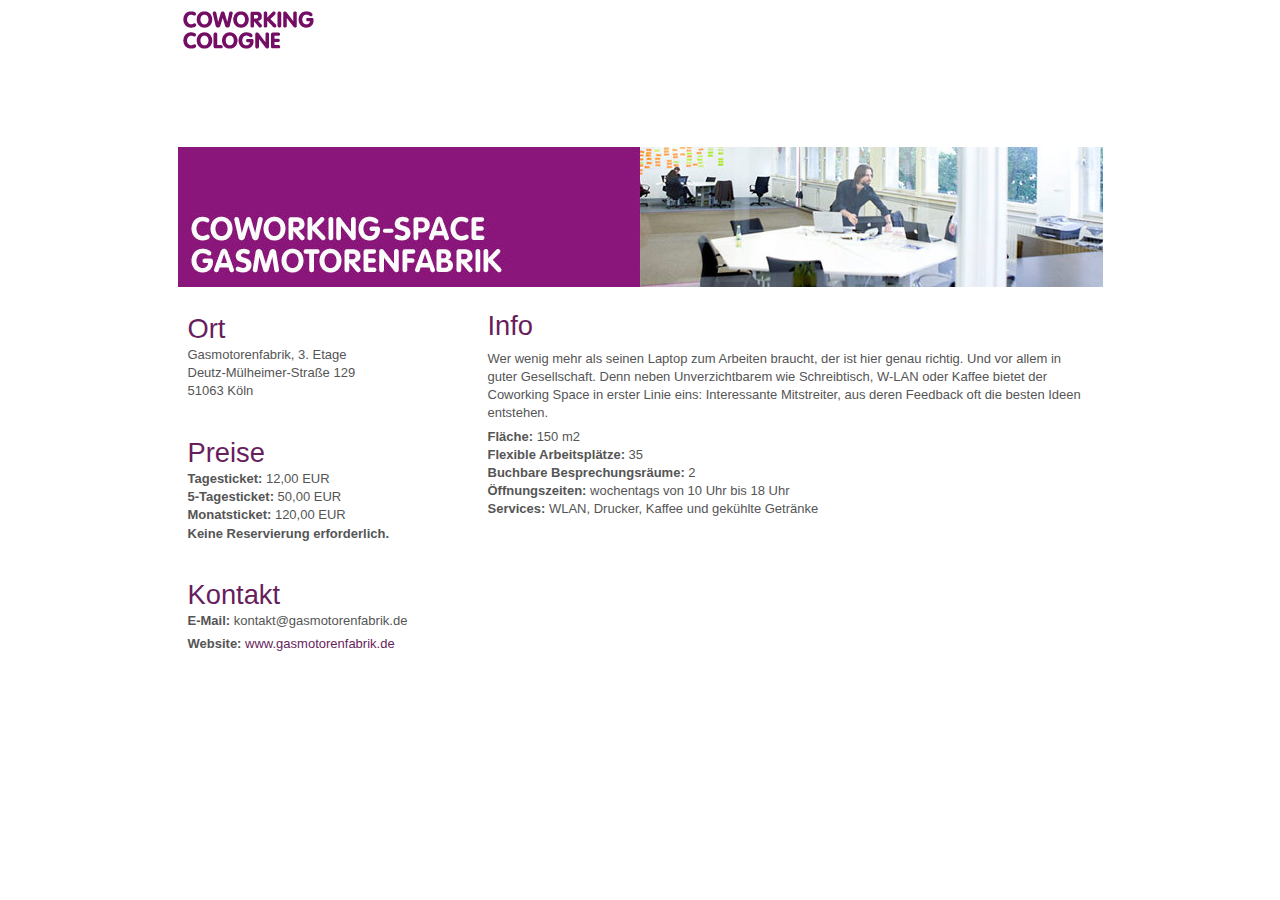
==== commit 60808f48: "changed the kontakt address" ====
--- a/index.html
+++ b/index.html
@@ -89,8 +89,8 @@
 	  <div class="teaserbox left">
 			<h2>Kontakt</h2>
 			<p>
-			  </p><p><strong>E-Mail:</strong> kontakt@coworkingcologne.de</p>
-<p><strong>Website:</strong> <a href="http://www.coworkingcologne.de/">www.coworkingcologne.de</a></p>
+			  </p><p><strong>E-Mail:</strong> kontakt@gasmotorenfabrik.de</p>
+<p><strong>Website:</strong> <a href="http://www.gasmotorenfabrik.de/">www.gasmotorenfabrik.de</a></p>
 			<p></p>
 			<br style="clear: both;">
 		</div>
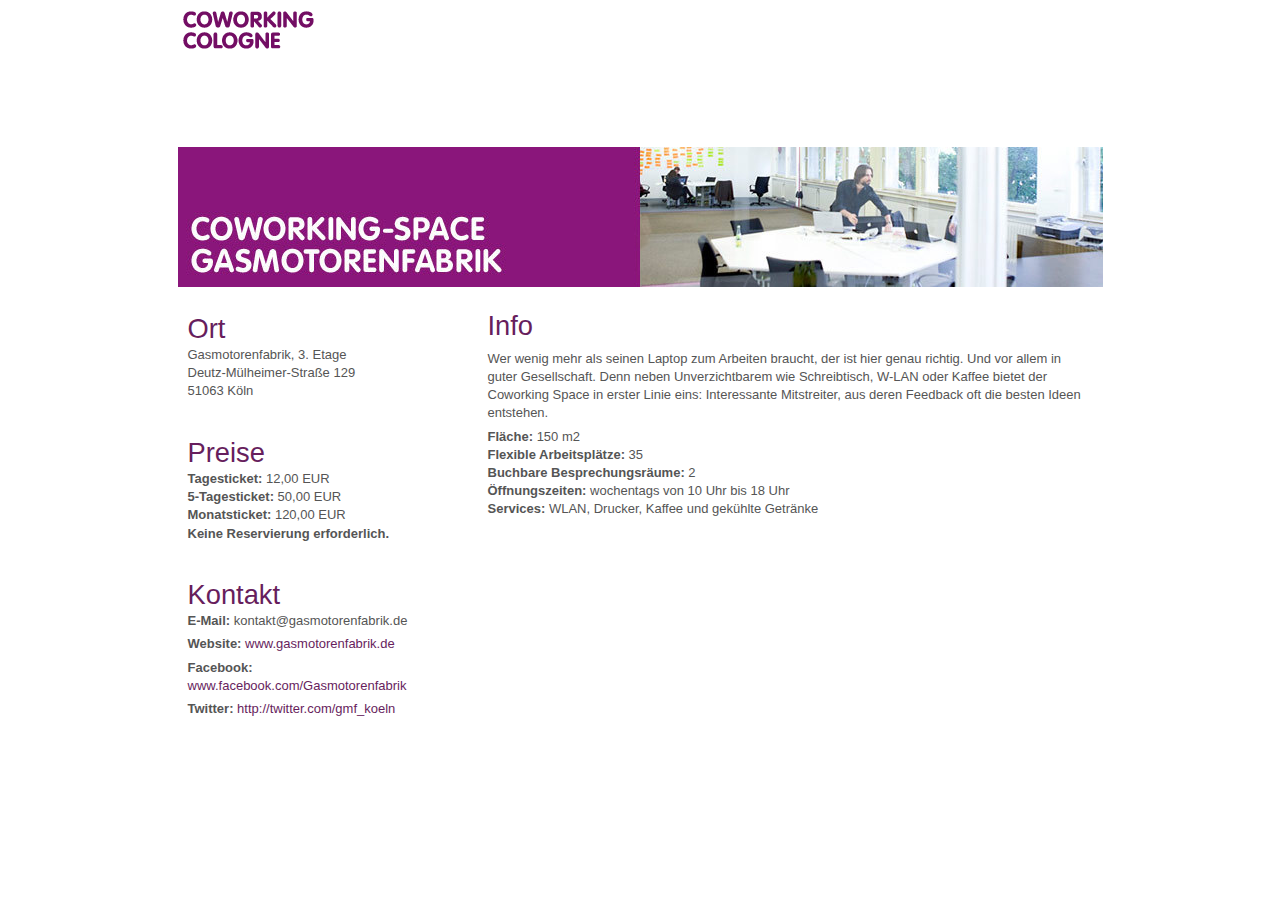
==== commit abef659a: "updated the contact site" ====
--- a/index.html
+++ b/index.html
@@ -88,9 +88,10 @@
 		
 	  <div class="teaserbox left">
 			<h2>Kontakt</h2>
-			<p>
-			  </p><p><strong>E-Mail:</strong> kontakt@gasmotorenfabrik.de</p>
-<p><strong>Website:</strong> <a href="http://www.gasmotorenfabrik.de/">www.gasmotorenfabrik.de</a></p>
+			  <p><strong>E-Mail:</strong> kontakt@gasmotorenfabrik.de</p>
+        <p><strong>Website:</strong> <a href="http://www.gasmotorenfabrik.de/">www.gasmotorenfabrik.de</a></p>
+        <p><strong>Facebook:</strong> <a href="http://www.facebook.com/Gasmotorenfabrik">www.facebook.com/Gasmotorenfabrik</a></p>
+        <p><strong>Twitter:</strong> <a href="http://www.twitter.com/gmf_koeln">http://twitter.com/gmf_koeln</a></p>
 			<p></p>
 			<br style="clear: both;">
 		</div>
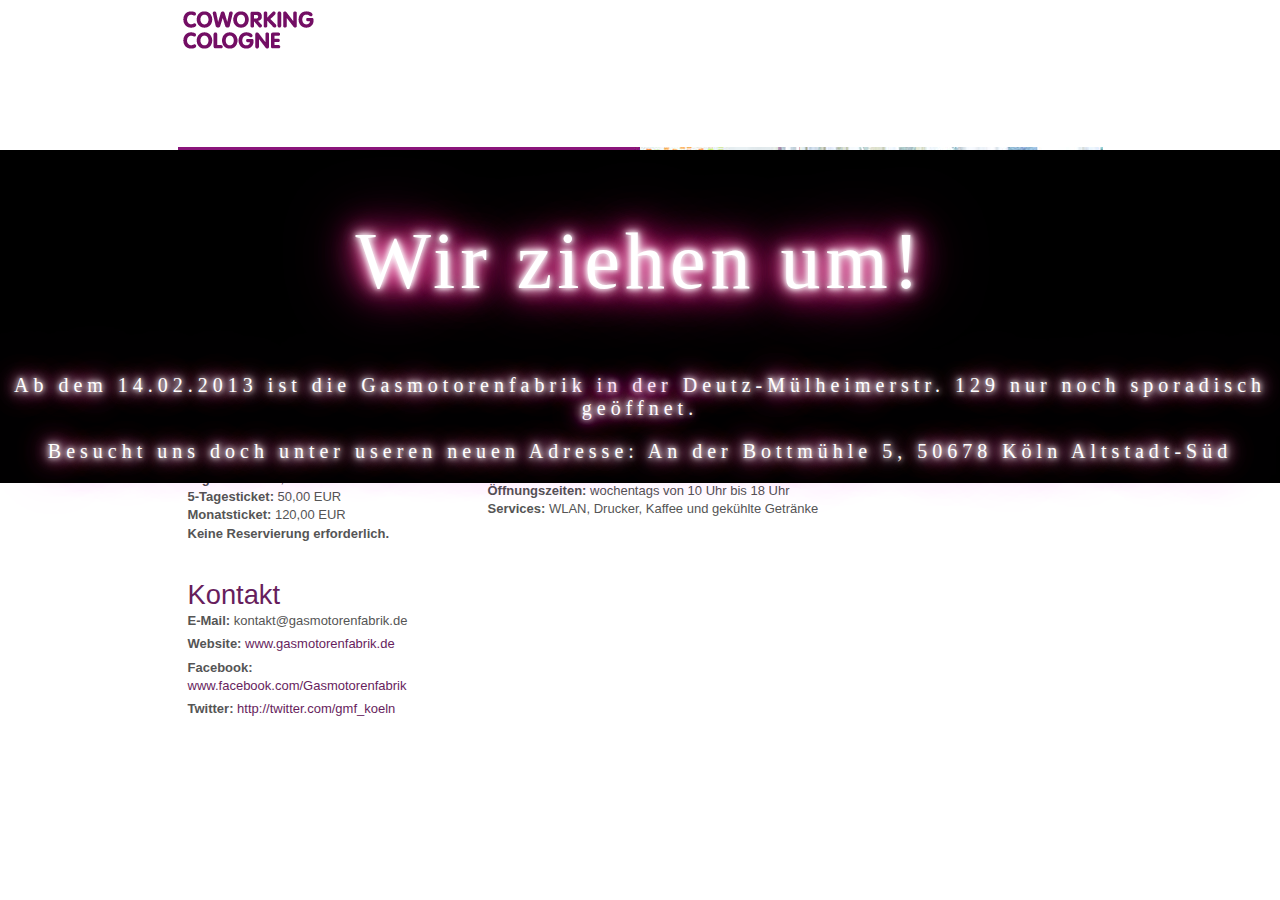
==== commit 8a11c5c2: "added the wir ziehen um banner" ====
--- a/index.html
+++ b/index.html
@@ -35,12 +35,14 @@
 </head>
 
 <body>
+  <div id="citylights">
+    <h2>Wir ziehen um!</h2>
+    <p>Ab dem 14.02.2013 ist die Gasmotorenfabrik in der Deutz-Mülheimerstr. 129 nur noch sporadisch geöffnet.</p>
+    <p>Besucht uns doch unter useren neuen Adresse: An der Bottmühle 5, 50678 Köln Altstadt-Süd</p>
+  </div>
   <div id="overall">
 		<div id="header">
 			<h1><img src="coworking_cologne.png" alt="Coworking Cologne" width="131" height="38"></h1>
-			
-			
-						
 			<div class="outermenu left">
 			  <div class="outermenu right">
   			  <ul id="menu">
--- a/coworking.css
+++ b/coworking.css
@@ -2,6 +2,8 @@
 	font-family: Helvetica, sans-serif;
 	background: url('http://cowoco.heroku.com/images/background.png') no-repeat fixed 100% 0%;
 	color: #555;
+	padding: 0px;
+	margin: 0px;
 }
 #contents {
 	font-size:13px
@@ -9,6 +11,29 @@
 
 h1, h2, h3, #menu {
   font-family: 'VAG Rounded W01 Light', Helvetica, sans-serif;
+}
+
+#citylights {
+	background-color: #000;
+	text-align: center;
+	position: absolute;
+	width: 100%;
+	top: 150px;
+	margin-right: 0px;
+}
+
+#citylights h2 {
+  color: #fff;
+  text-shadow: 0 0 5px #fff, 0 0 10px #fff, 0 0 15px #fff, 0 0 20px #ff2d95, 0 0 30px #ff2d95, 0 0 40px #ff2d95, 0 0 50px #ff2d95, 0 0 75px #ff2d95;
+  letter-spacing: 5px;
+  font: 80px 'MisoRegular';
+}
+
+#citylights p {
+  color: #fff;
+  text-shadow: 0 0 5px #fff, 0 0 10px #fff, 0 0 15px #fff, 0 0 20px #ff2d95, 0 0 30px #ff2d95, 0 0 40px #ff2d95, 0 0 50px #ff2d95, 0 0 75px #ff2d95;
+  letter-spacing: 5px;
+  font: 20px 'MisoRegular';
 }
 
 #overall {
